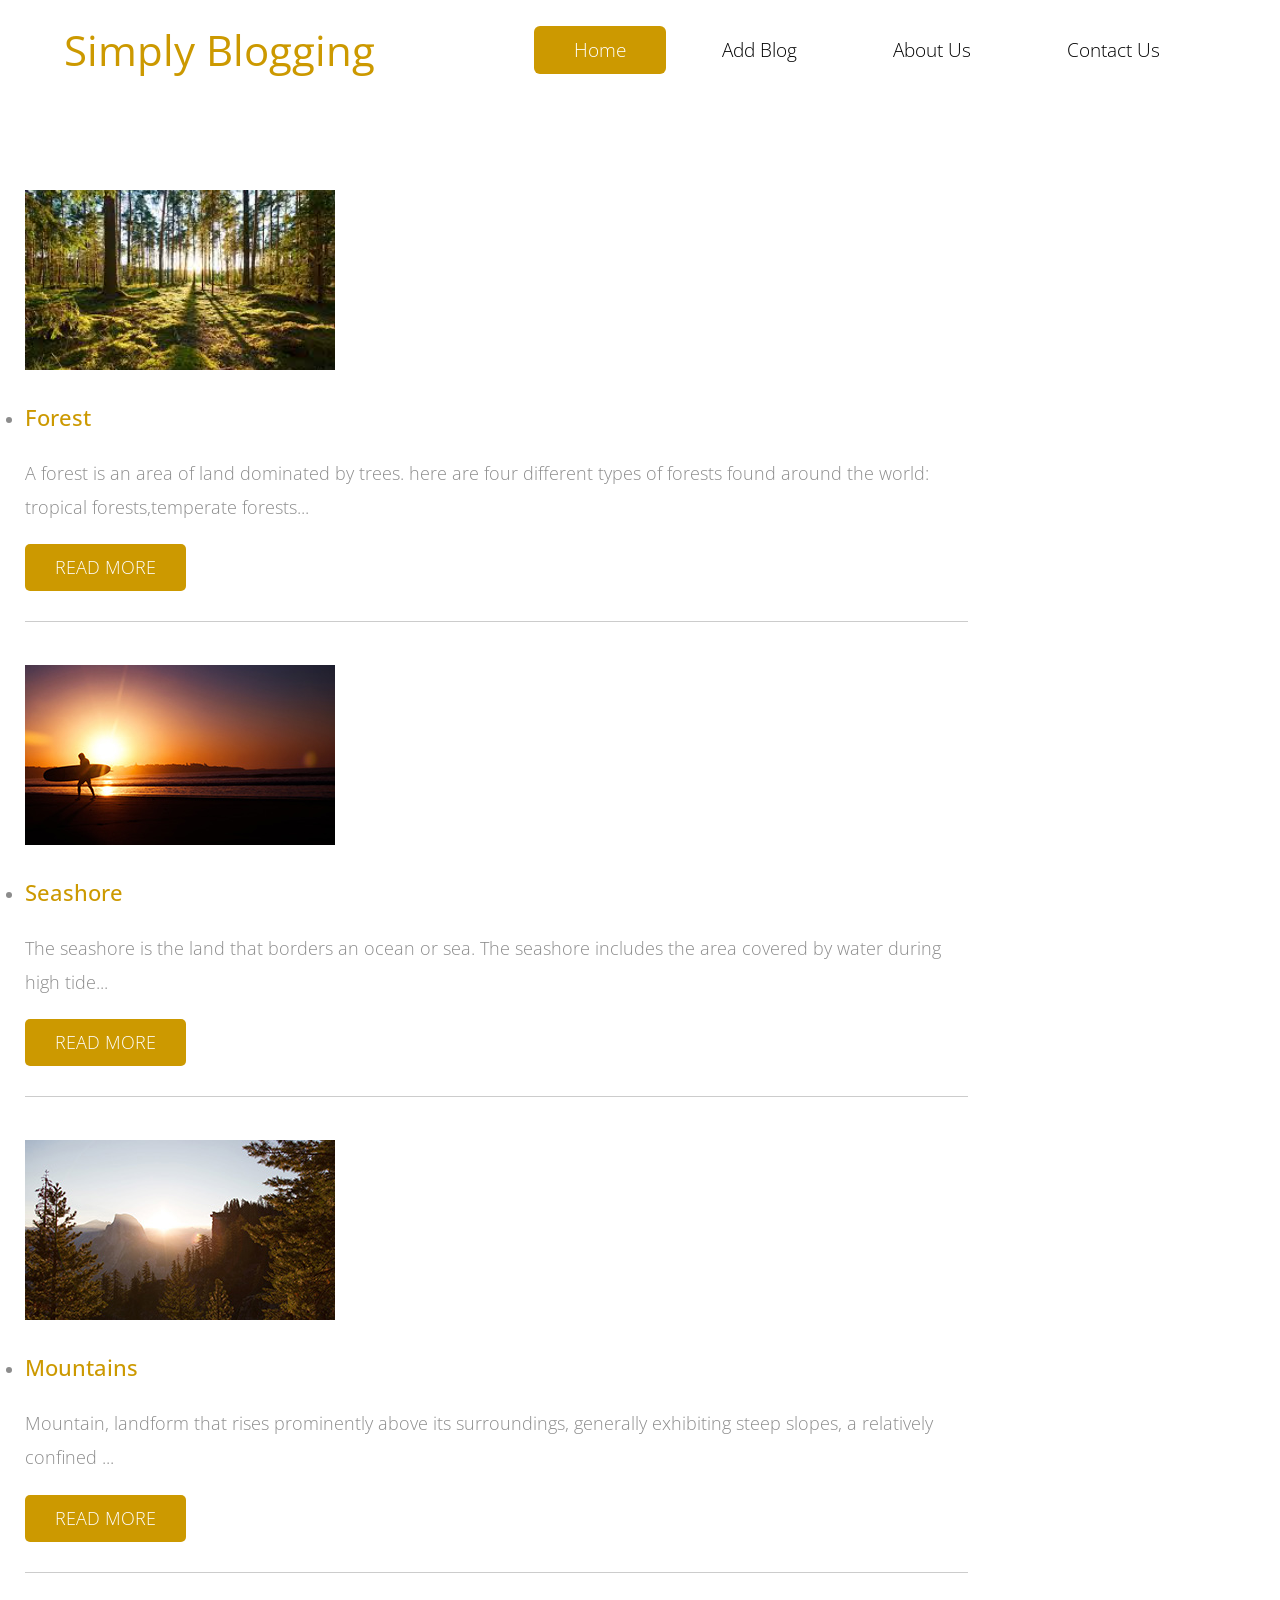
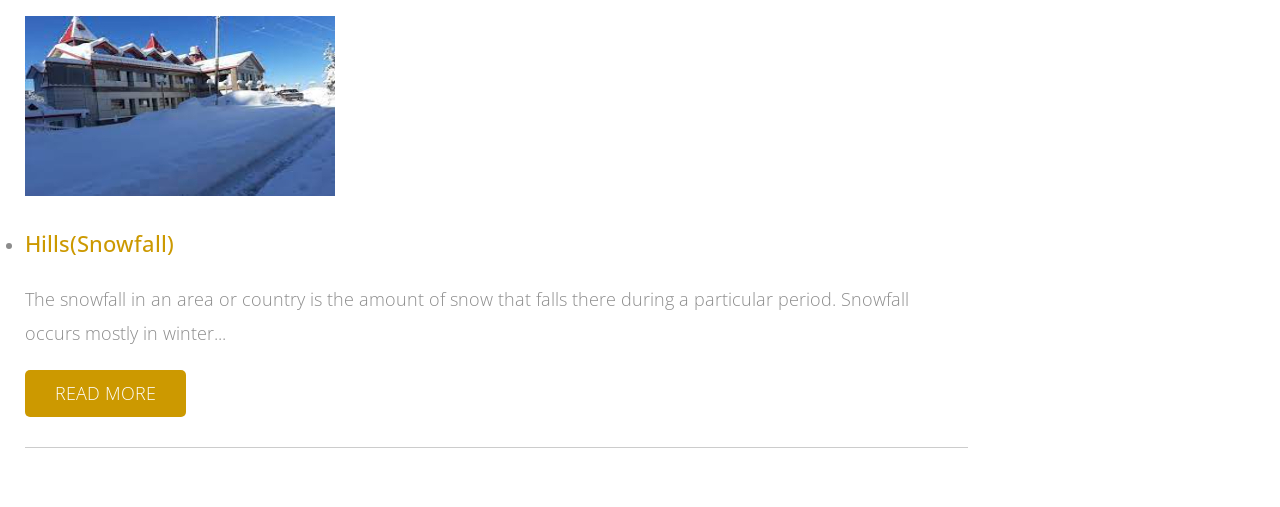
==== index.html @ 47063773 "This is code along with localstorage" ====
<!DOCTYPE html>
<html>
<head>
    <script src="js/includehtml.js"></script> 
       <div w3-include-html="snippets/content.html"></div> 
       
</head>

    <body>
       
        <div class="tm-header">
            <div class="container-fluid">
                <div class="tm-header-inner">
                    <a href="index.html" class="navbar-brand tm-site-name">Simply Blogging</a>
                    
                    <!-- navbar -->
                    <nav class="navbar tm-main-nav">

                        <button class="navbar-toggler hidden-md-up" type="button" data-toggle="collapse" data-target="#tmNavbar">
                            &#9776;
                        </button>
                        
                        <div class="collapse navbar-toggleable-sm" id="tmNavbar">
                            <ul class="nav navbar-nav">
                                <li class="nav-item active">
                                    <a href="index.html" class="nav-link">Home</a>
                                </li>
                                <li class="nav-item">
                                    <a href="addblog.html" class="nav-link">Add Blog</a>
                                </li>
                                <li class="nav-item">
                                    <a href="aboutus.html" class="nav-link">About Us</a>
                                </li>
                                <li class="nav-item">
                                    <a href="contactus.html" class="nav-link">Contact Us</a>
                                </li>
                            </ul>                        
                        </div>
                        
                    </nav>  

                </div>                                  
            </div>            
        </div>

        
        <script src="js/onload.js"></script>  

       

        <section >
            <div>
                <div class="row" style="padding-top: 0px;padding-bottom: 0px;">

                  <!--include previousblogs.html file here
                  <div w3-include-html="snippets/previousblogs.html"></div> -->

                  <div class="col-xs-12 col-sm-12 col-md-8 col-lg-9 col-xl-9">
                       
                    <div class="row tm-margin-t-big" >
                        <ul id="presentblogs">
                            <li>
                            <img src="img/forest.png" alt="Image" class="tm-margin-b-30 img-fluid">
                                <h4 class="tm-margin-b-20 tm-gold-text">Forest</h4>
                                <p class="tm-margin-b-20">A forest is an area of land dominated by trees. here are four different types of forests found around the world: tropical forests,temperate forests...</p>
                                <a href="#" class="tm-btn text-uppercase">Read More</a> 
                                <br/>
                                <hr class="tm-margin-t-small"> 
                                <br/>   
                            </li>
                            <li>
                        
                                <img src="img/seashore.jpg" alt="Image" class="tm-margin-b-30 img-fluid">
                                <h4 class="tm-margin-b-20 tm-gold-text">Seashore</h4>
                                <p class="tm-margin-b-20">The seashore is the land that borders an ocean or sea. The seashore includes the area covered by water during high tide... </p>   
                                <a href="#" class="tm-btn text-uppercase">Read More</a>  
                                <br/>
                                <hr class="tm-margin-t-small"> 
                                <br/> 
                            
                    </li>
                
                    <li>
                       
                                <img src="img/mountains.jpg" alt="Image" class="tm-margin-b-30 img-fluid">
                                <h4 class="tm-margin-b-20 tm-gold-text">Mountains</h4>
                                <p class="tm-margin-b-20">Mountain, landform that rises prominently above its surroundings, generally exhibiting steep slopes, a relatively confined ...</p>
                                <a href="#" class="tm-btn text-uppercase">Read More</a>
                                <br/>
                                <hr class="tm-margin-t-small"> 
                                <br/>     
                          
                    </li>
                
                    <li>
                      
                                <img src="img/snowfall.jpg" alt="Image" class="tm-margin-b-30 img-fluid">
                                <h4 class="tm-margin-b-20 tm-gold-text">Hills(Snowfall)</h4>
                                <p class="tm-margin-b-20">The snowfall in an area or country is the amount of snow that falls there during a particular period. Snowfall occurs mostly in winter...</p>
                                <a href="#" class="tm-btn text-uppercase">Read More</a>   
                                <br/>
                                <hr class="tm-margin-t-small"> 
                                <br/>  
                               
                    </li>
                    </ul>
                    </div>
                   
                </div>
                </div> <!-- row -->


            </div>
        </section>
        

        <!-- load JS files -->
        <script src="js/jquery-1.11.3.min.js"></script>             <!-- jQuery (https://jquery.com/download/) -->
        <script src="https://www.atlasestateagents.co.uk/javascript/tether.min.js"></script> <!-- Tether for Bootstrap, http://stackoverflow.com/questions/34567939/how-to-fix-the-error-error-bootstrap-tooltips-require-tether-http-github-h --> 
        <script src="js/bootstrap.min.js"></script>                 <!-- Bootstrap (http://v4-alpha.getbootstrap.com/) -->
        <script>includeHTML();</script>
        <script type="text/javascript">onpald();</script>
</body>
</html>
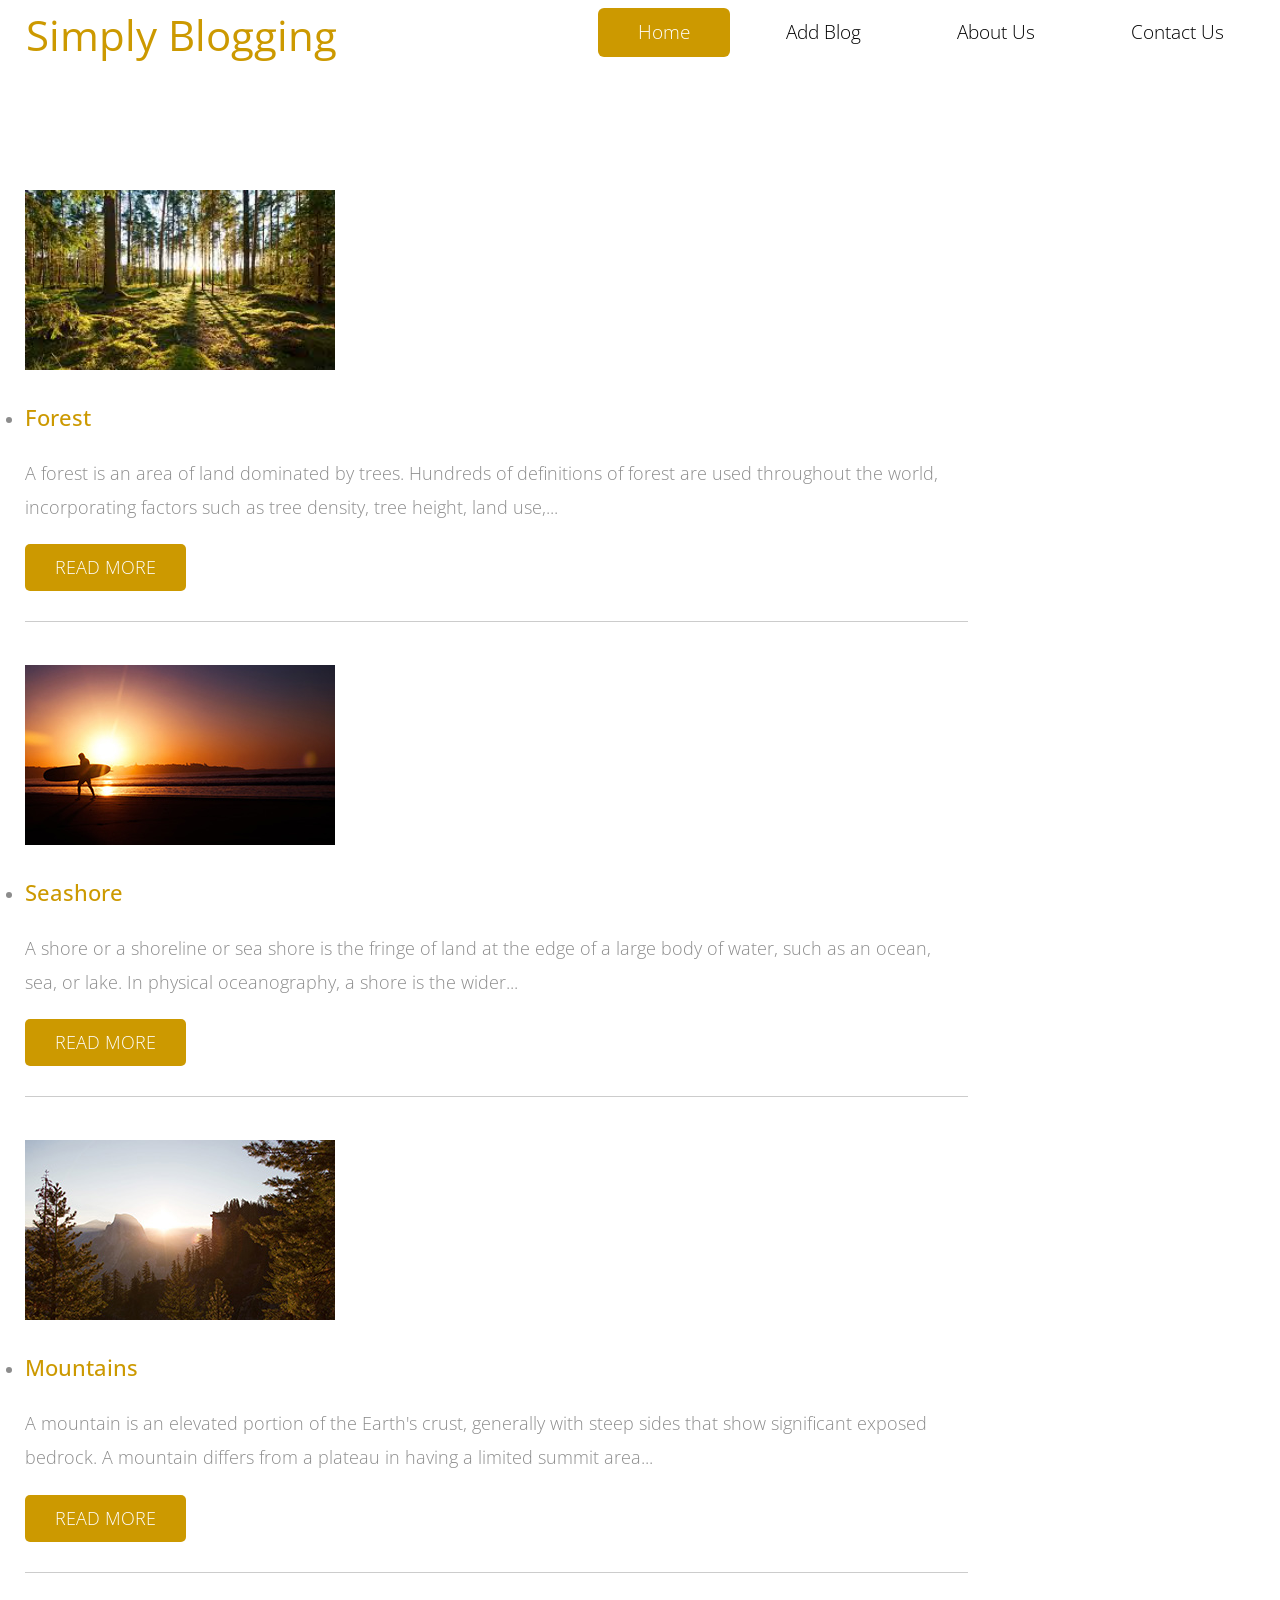
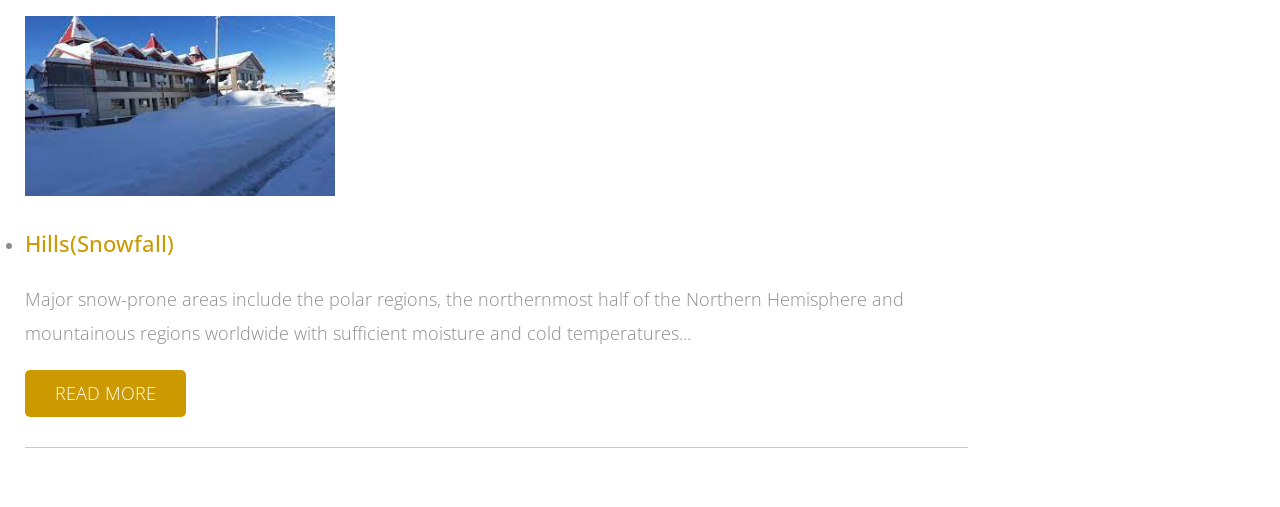
==== commit 9826e718: "Updated version of project with full functionality" ====
--- a/index.html
+++ b/index.html
@@ -11,33 +11,7 @@
         <div class="tm-header">
             <div class="container-fluid">
                 <div class="tm-header-inner">
-                    <a href="index.html" class="navbar-brand tm-site-name">Simply Blogging</a>
-                    
-                    <!-- navbar -->
-                    <nav class="navbar tm-main-nav">
 
-                        <button class="navbar-toggler hidden-md-up" type="button" data-toggle="collapse" data-target="#tmNavbar">
-                            &#9776;
-                        </button>
-                        
-                        <div class="collapse navbar-toggleable-sm" id="tmNavbar">
-                            <ul class="nav navbar-nav">
-                                <li class="nav-item active">
-                                    <a href="index.html" class="nav-link">Home</a>
-                                </li>
-                                <li class="nav-item">
-                                    <a href="addblog.html" class="nav-link">Add Blog</a>
-                                </li>
-                                <li class="nav-item">
-                                    <a href="aboutus.html" class="nav-link">About Us</a>
-                                </li>
-                                <li class="nav-item">
-                                    <a href="contactus.html" class="nav-link">Contact Us</a>
-                                </li>
-                            </ul>                        
-                        </div>
-                        
-                    </nav>  
 
                 </div>                                  
             </div>            
@@ -52,73 +26,34 @@
             <div>
                 <div class="row" style="padding-top: 0px;padding-bottom: 0px;">
 
-                  <!--include previousblogs.html file here
-                  <div w3-include-html="snippets/previousblogs.html"></div> -->
-
-                  <div class="col-xs-12 col-sm-12 col-md-8 col-lg-9 col-xl-9">
-                       
-                    <div class="row tm-margin-t-big" >
-                        <ul id="presentblogs">
-                            <li>
-                            <img src="img/forest.png" alt="Image" class="tm-margin-b-30 img-fluid">
-                                <h4 class="tm-margin-b-20 tm-gold-text">Forest</h4>
-                                <p class="tm-margin-b-20">A forest is an area of land dominated by trees. here are four different types of forests found around the world: tropical forests,temperate forests...</p>
-                                <a href="#" class="tm-btn text-uppercase">Read More</a> 
-                                <br/>
-                                <hr class="tm-margin-t-small"> 
-                                <br/>   
-                            </li>
-                            <li>
-                        
-                                <img src="img/seashore.jpg" alt="Image" class="tm-margin-b-30 img-fluid">
-                                <h4 class="tm-margin-b-20 tm-gold-text">Seashore</h4>
-                                <p class="tm-margin-b-20">The seashore is the land that borders an ocean or sea. The seashore includes the area covered by water during high tide... </p>   
-                                <a href="#" class="tm-btn text-uppercase">Read More</a>  
-                                <br/>
-                                <hr class="tm-margin-t-small"> 
-                                <br/> 
-                            
-                    </li>
-                
-                    <li>
-                       
-                                <img src="img/mountains.jpg" alt="Image" class="tm-margin-b-30 img-fluid">
-                                <h4 class="tm-margin-b-20 tm-gold-text">Mountains</h4>
-                                <p class="tm-margin-b-20">Mountain, landform that rises prominently above its surroundings, generally exhibiting steep slopes, a relatively confined ...</p>
-                                <a href="#" class="tm-btn text-uppercase">Read More</a>
-                                <br/>
-                                <hr class="tm-margin-t-small"> 
-                                <br/>     
-                          
-                    </li>
-                
-                    <li>
-                      
-                                <img src="img/snowfall.jpg" alt="Image" class="tm-margin-b-30 img-fluid">
-                                <h4 class="tm-margin-b-20 tm-gold-text">Hills(Snowfall)</h4>
-                                <p class="tm-margin-b-20">The snowfall in an area or country is the amount of snow that falls there during a particular period. Snowfall occurs mostly in winter...</p>
-                                <a href="#" class="tm-btn text-uppercase">Read More</a>   
-                                <br/>
-                                <hr class="tm-margin-t-small"> 
-                                <br/>  
-                               
-                    </li>
-                    </ul>
-                    </div>
-                   
-                </div>
-                </div> <!-- row -->
+                  <!--include previousblogs.html file here-->
+                  <div w3-include-html="snippets/previousblogs.html"></div> 
+            </div> <!-- row -->
 
 
             </div>
         </section>
         
 
-        <!-- load JS files -->
+          <!-- load JS files -->
         <script src="js/jquery-1.11.3.min.js"></script>             <!-- jQuery (https://jquery.com/download/) -->
         <script src="https://www.atlasestateagents.co.uk/javascript/tether.min.js"></script> <!-- Tether for Bootstrap, http://stackoverflow.com/questions/34567939/how-to-fix-the-error-error-bootstrap-tooltips-require-tether-http-github-h --> 
         <script src="js/bootstrap.min.js"></script>                 <!-- Bootstrap (http://v4-alpha.getbootstrap.com/) -->
         <script>includeHTML();</script>
-        <script type="text/javascript">onpald();</script>
+        <script src="js/loadaddedblogs.js"></script>
+        <script type="text/javascript">
+        setTimeout(function()
+        { 
+         if (document.readyState == "complete")
+         {
+         loadaddedblogs();
+        var pathname  = window.location.pathname;
+        var listitemidentity = document.getElementById(pathname);
+        listitemidentity.className = "nav-item active";
+              listitemidentity.setAttribute("class","nav-item active");
+               
+         }
+        }, 1000);
+    </script>
 </body>
 </html>
